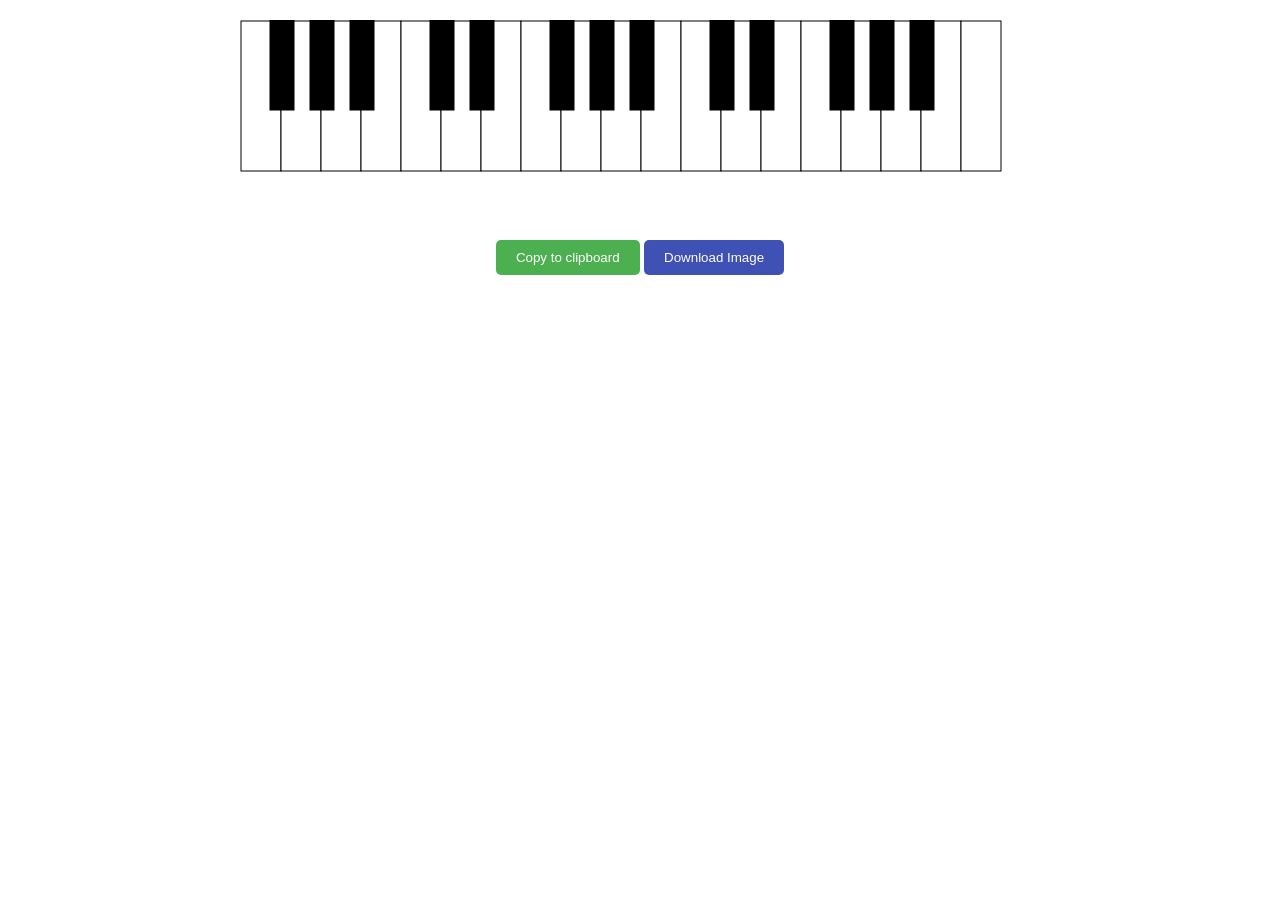
==== index.html @ b8f220d6 "create piano note paint tool" ====
<!DOCTYPE html>
<html>
  <head>
    <title>Piano Keyboard Tool</title>
    <link rel="stylesheet" href="style.css" />
  </head>
  <body>
    <canvas id="piano-keyboard" width="801" height="200"></canvas>
    <div>
      <button id="copyButton">Copy to clipboard</button>
      <button id="downloadButton">Download Image</button>
    </div>
    <p id="message"></p>
    <script src="script.js"></script>
  </body>
</html>
---- style.css ----
body {
  font-family: Arial, sans-serif;
  font-size: 16px;
  line-height: 1.5;
  margin: 0;
  padding: 0;
  text-align: center;
}

#piano-keyboard {
  display: block;
  margin: 20px auto;
}

#copyButton,
#downloadButton {
  padding: 10px 20px;
  color: white;
  border: none;
  border-radius: 5px;
  cursor: pointer;
}
#copyButton {
  background-color: #4caf50;
}
#downloadButton {
  background-color: #3f51b5;
}

#message {
  font-size: 0.8em;
}
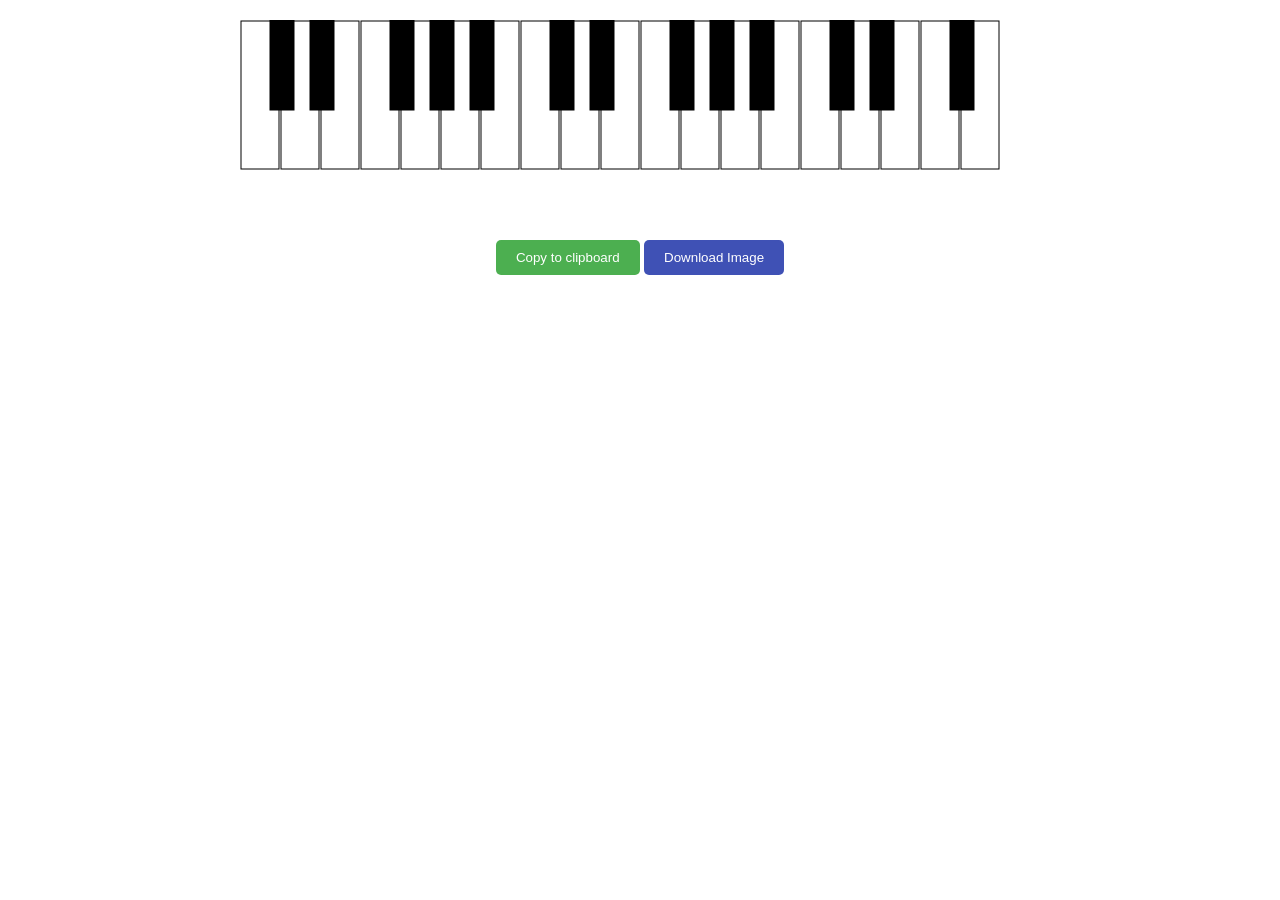
==== commit 79e036ca: "Add song annotator page with inline chord diagrams over lyrics - piano.js: shared keyboard rendering" ====
--- a/index.html
+++ b/index.html
@@ -11,6 +11,7 @@
       <button id="downloadButton">Download Image</button>
     </div>
     <p id="message"></p>
-    <script src="script.js"></script>
+    <script src="piano.js"></script>
+    <script src="quiz.js"></script>
   </body>
 </html>
--- a/style.css
+++ b/style.css
@@ -30,3 +30,99 @@
 #message {
   font-size: 0.8em;
 }
+
+/* ---------- Song annotator (song.html) ---------- */
+
+h1 {
+  font-size: 1.4em;
+}
+
+h2 {
+  font-size: 1.1em;
+}
+
+.hint {
+  font-size: 0.85em;
+  color: #555;
+  max-width: 700px;
+  margin: 10px auto;
+}
+
+body.song-page {
+  text-align: left;
+}
+
+.song-page > * {
+  max-width: 900px;
+  margin-left: auto;
+  margin-right: auto;
+}
+
+#rootNote,
+#octaves {
+  margin: 0 5px;
+}
+
+#lyricsInput {
+  display: block;
+  width: 100%;
+  min-height: 120px;
+  box-sizing: border-box;
+  font-family: inherit;
+  font-size: 1em;
+  padding: 8px;
+  resize: vertical;
+}
+
+#chordPicker {
+  display: block;
+  margin: 10px auto;
+}
+
+#preview {
+  white-space: pre-wrap;
+  font-size: 1.1em;
+  padding: 10px;
+  max-width: 700px;
+  margin: 0 auto;
+}
+
+.annotated-word {
+  display: inline-block;
+  text-align: center;
+}
+
+.mini-diagram {
+  display: block;
+  margin: 0 auto 2px;
+  cursor: zoom-in;
+}
+
+#modalBackdrop {
+  position: fixed;
+  top: 0;
+  left: 0;
+  width: 100%;
+  height: 100%;
+  background: rgba(0, 0, 0, 0.5);
+  z-index: 10;
+}
+
+#modal {
+  position: absolute;
+  top: 50%;
+  left: 50%;
+  transform: translate(-50%, -50%);
+  background: white;
+  padding: 15px;
+  border-radius: 8px;
+}
+
+#modalKeyboard {
+  display: block;
+  margin: 10px auto;
+}
+
+.hidden {
+  display: none;
+}
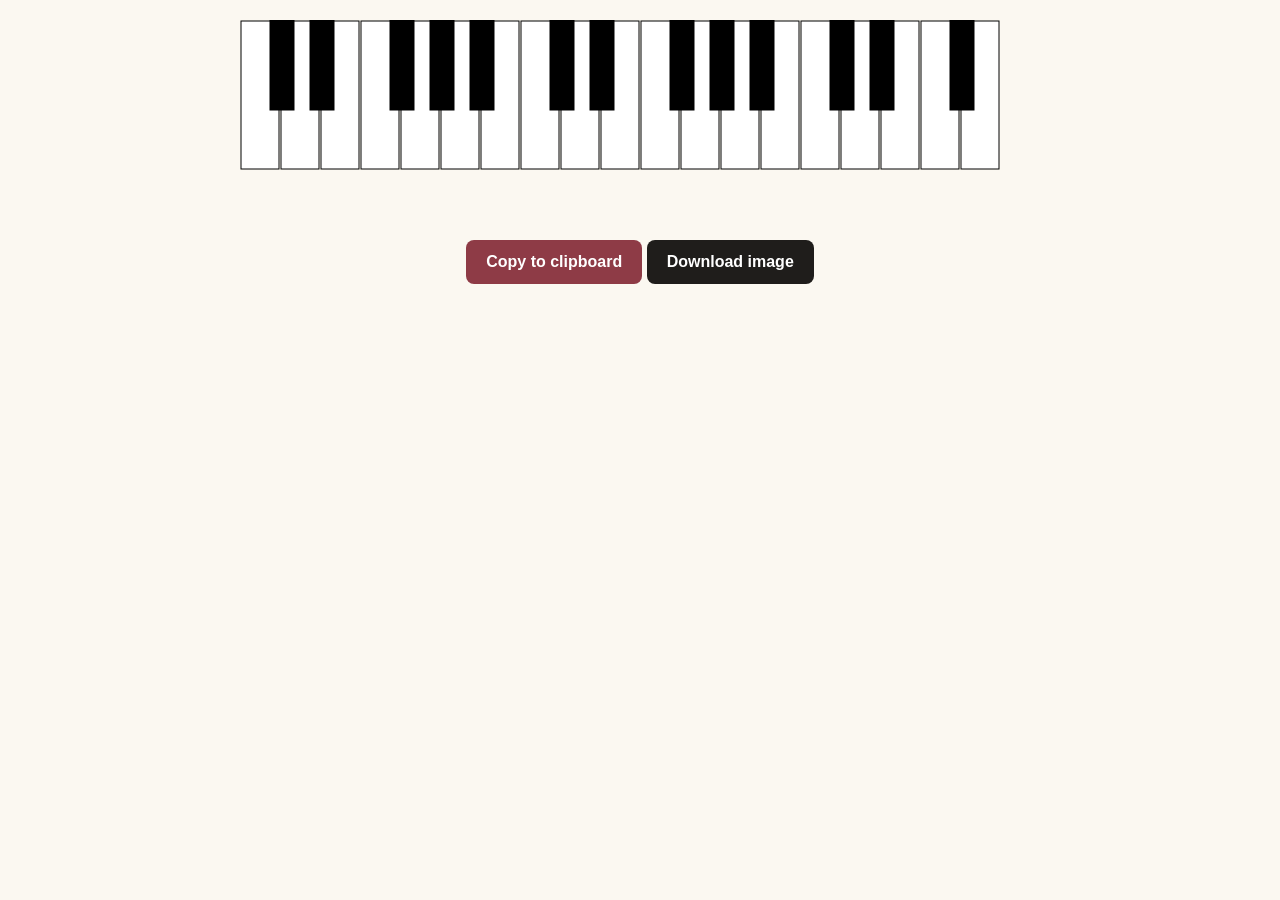
==== commit c5cded6b: "Polish UI and make notes octave-aware - Chords now store exact notes with octaves as a BigInt bitmas" ====
--- a/index.html
+++ b/index.html
@@ -7,11 +7,11 @@
   <body>
     <canvas id="piano-keyboard" width="801" height="200"></canvas>
     <div>
-      <button id="copyButton">Copy to clipboard</button>
-      <button id="downloadButton">Download Image</button>
+      <button id="copyButton" class="btn primary">Copy to clipboard</button>
+      <button id="downloadButton" class="btn secondary">Download image</button>
     </div>
-    <p id="message"></p>
     <script src="piano.js"></script>
+    <script src="notify.js"></script>
     <script src="quiz.js"></script>
   </body>
 </html>
--- a/style.css
+++ b/style.css
@@ -1,10 +1,34 @@
+:root {
+  --ivory: #fbf8f1;
+  --ink: #1f1d1b;
+  --ink-soft: #6b665e;
+  --felt: #8e3b46;
+  --felt-dark: #732e37;
+  --sand: #f4e4c1;
+  --line: #d8d2c4;
+  --success-bg: #1f1d1b;
+  --error-bg: #8e3b46;
+}
+
 body {
-  font-family: Arial, sans-serif;
+  font-family: "Helvetica Neue", Arial, sans-serif;
   font-size: 16px;
   line-height: 1.5;
   margin: 0;
-  padding: 0;
+  padding: 0 20px 40px;
   text-align: center;
+  background: var(--ivory);
+  color: var(--ink);
+}
+
+body.song-page {
+  text-align: left;
+}
+
+.song-page > * {
+  max-width: 900px;
+  margin-left: auto;
+  margin-right: auto;
 }
 
 #piano-keyboard {
@@ -12,55 +36,153 @@
   margin: 20px auto;
 }
 
+/* ---------- Buttons ---------- */
+
+.btn {
+  padding: 10px 20px;
+  color: white;
+  border: none;
+  border-radius: 8px;
+  cursor: pointer;
+  font: inherit;
+  font-weight: 600;
+  transition: transform 0.1s ease, box-shadow 0.1s ease, background-color 0.1s ease;
+}
+
+.btn:hover {
+  transform: translateY(-1px);
+  box-shadow: 0 3px 8px rgba(31, 29, 27, 0.25);
+}
+
+.btn:active {
+  transform: translateY(0);
+  box-shadow: none;
+}
+
+.btn:focus-visible {
+  outline: 3px solid var(--felt);
+  outline-offset: 2px;
+}
+
+.btn.primary {
+  background-color: var(--ink);
+}
+
+.btn.primary:hover {
+  background-color: #33302c;
+}
+
+.btn.secondary {
+  background-color: transparent;
+  color: var(--ink);
+  border: 1px solid var(--line);
+}
+
+.btn.secondary:hover {
+  background-color: var(--sand);
+  box-shadow: none;
+}
+
+.btn.danger {
+  background-color: var(--felt);
+}
+
+.btn.danger:hover {
+  background-color: var(--felt-dark);
+}
+
+button:not(.btn) {
+  padding: 10px 20px;
+  border: 1px solid var(--line);
+  border-radius: 8px;
+  background: white;
+  cursor: pointer;
+  font: inherit;
+}
+
+/* Legacy button colors kept for the quiz page until it adopts .btn */
 #copyButton,
 #downloadButton {
   padding: 10px 20px;
   color: white;
   border: none;
-  border-radius: 5px;
+  border-radius: 8px;
   cursor: pointer;
+  font: inherit;
+  font-weight: 600;
+  transition: transform 0.1s ease, box-shadow 0.1s ease;
 }
 #copyButton {
-  background-color: #4caf50;
+  background-color: var(--felt);
 }
 #downloadButton {
-  background-color: #3f51b5;
-}
+  background-color: var(--ink);
+}
+#copyButton:hover,
+#downloadButton:hover {
+  transform: translateY(-1px);
+  box-shadow: 0 3px 8px rgba(31, 29, 27, 0.25);
+}
+
+/* ---------- Quiz page text ---------- */
 
 #message {
-  font-size: 0.8em;
+  font-size: 0.85em;
 }
 
 /* ---------- Song annotator (song.html) ---------- */
 
 h1 {
-  font-size: 1.4em;
+  font-family: Georgia, "Times New Roman", serif;
+  font-size: 1.5em;
+  font-weight: 600;
+  letter-spacing: 0.02em;
 }
 
 h2 {
-  font-size: 1.1em;
+  font-size: 0.95em;
+  text-transform: uppercase;
+  letter-spacing: 0.12em;
+  color: var(--ink-soft);
 }
 
 .hint {
   font-size: 0.85em;
-  color: #555;
+  color: var(--ink-soft);
   max-width: 700px;
-  margin: 10px auto;
-}
-
-body.song-page {
-  text-align: left;
-}
-
-.song-page > * {
-  max-width: 900px;
-  margin-left: auto;
-  margin-right: auto;
+  margin: 0 auto 20px;
 }
 
 #rootNote,
 #octaves {
   margin: 0 5px;
+  font: inherit;
+  padding: 6px 8px;
+  border: 1px solid var(--line);
+  border-radius: 8px;
+  background: white;
+  color: var(--ink);
+}
+
+.settings-bar {
+  display: flex;
+  justify-content: center;
+  align-items: center;
+  gap: 16px;
+  flex-wrap: wrap;
+  margin-bottom: 20px;
+}
+
+.settings-bar label {
+  font-size: 0.9em;
+  color: var(--ink-soft);
+  display: flex;
+  align-items: center;
+  gap: 8px;
+}
+
+.song-page h2 {
+  text-align: left;
 }
 
 #lyricsInput {
@@ -70,19 +192,30 @@
   box-sizing: border-box;
   font-family: inherit;
   font-size: 1em;
-  padding: 8px;
+  padding: 12px;
   resize: vertical;
+  border: 1px solid var(--line);
+  border-radius: 8px;
+  background: white;
+  color: var(--ink);
+}
+
+#lyricsInput:focus-visible {
+  outline: 3px solid var(--sand);
+  outline-offset: 0;
+  border-color: var(--ink-soft);
 }
 
 #chordPicker {
   display: block;
   margin: 10px auto;
+  cursor: pointer;
 }
 
 #preview {
   white-space: pre-wrap;
   font-size: 1.1em;
-  padding: 10px;
+  padding: 10px 0;
   max-width: 700px;
   margin: 0 auto;
 }
@@ -97,6 +230,14 @@
   margin: 0 auto 2px;
   cursor: zoom-in;
 }
+
+.pending-selection {
+  background: var(--sand);
+  border-radius: 4px;
+  box-shadow: 0 0 0 2px var(--sand);
+}
+
+/* ---------- Modal ---------- */
 
 #modalBackdrop {
   position: fixed;
@@ -104,7 +245,7 @@
   left: 0;
   width: 100%;
   height: 100%;
-  background: rgba(0, 0, 0, 0.5);
+  background: rgba(31, 29, 27, 0.55);
   z-index: 10;
 }
 
@@ -113,16 +254,75 @@
   top: 50%;
   left: 50%;
   transform: translate(-50%, -50%);
-  background: white;
+  background: var(--ivory);
   padding: 15px;
-  border-radius: 8px;
+  border-radius: 12px;
+  box-shadow: 0 10px 30px rgba(0, 0, 0, 0.3);
+  max-width: 95vw;
 }
 
 #modalKeyboard {
   display: block;
   margin: 10px auto;
+}
+
+.modal-actions {
+  display: flex;
+  justify-content: center;
+  gap: 10px;
+  flex-wrap: wrap;
 }
 
 .hidden {
   display: none;
 }
+
+/* ---------- Toasts ---------- */
+
+#toast-root {
+  position: fixed;
+  bottom: 20px;
+  left: 50%;
+  transform: translateX(-50%);
+  display: flex;
+  flex-direction: column;
+  align-items: center;
+  gap: 8px;
+  z-index: 50;
+  pointer-events: none;
+}
+
+.toast {
+  background: var(--success-bg);  color: white;
+  padding: 10px 18px;
+  border-radius: 8px;
+  font-size: 0.9em;
+  box-shadow: 0 4px 14px rgba(31, 29, 27, 0.3);
+  opacity: 1;
+  transition: opacity 0.3s ease, transform 0.3s ease;
+  max-width: 90vw;
+}
+
+.toast.error {
+  background: var(--error-bg);
+}
+
+.toast.success {
+  background: var(--success-bg);
+}
+
+.toast.leaving {
+  opacity: 0;
+  transform: translateY(8px);
+}
+
+@media (prefers-reduced-motion: reduce) {
+  .btn,
+  .toast {
+    transition: none;
+  }
+  .btn:hover,
+  .btn:active {
+    transform: none;
+  }
+}
